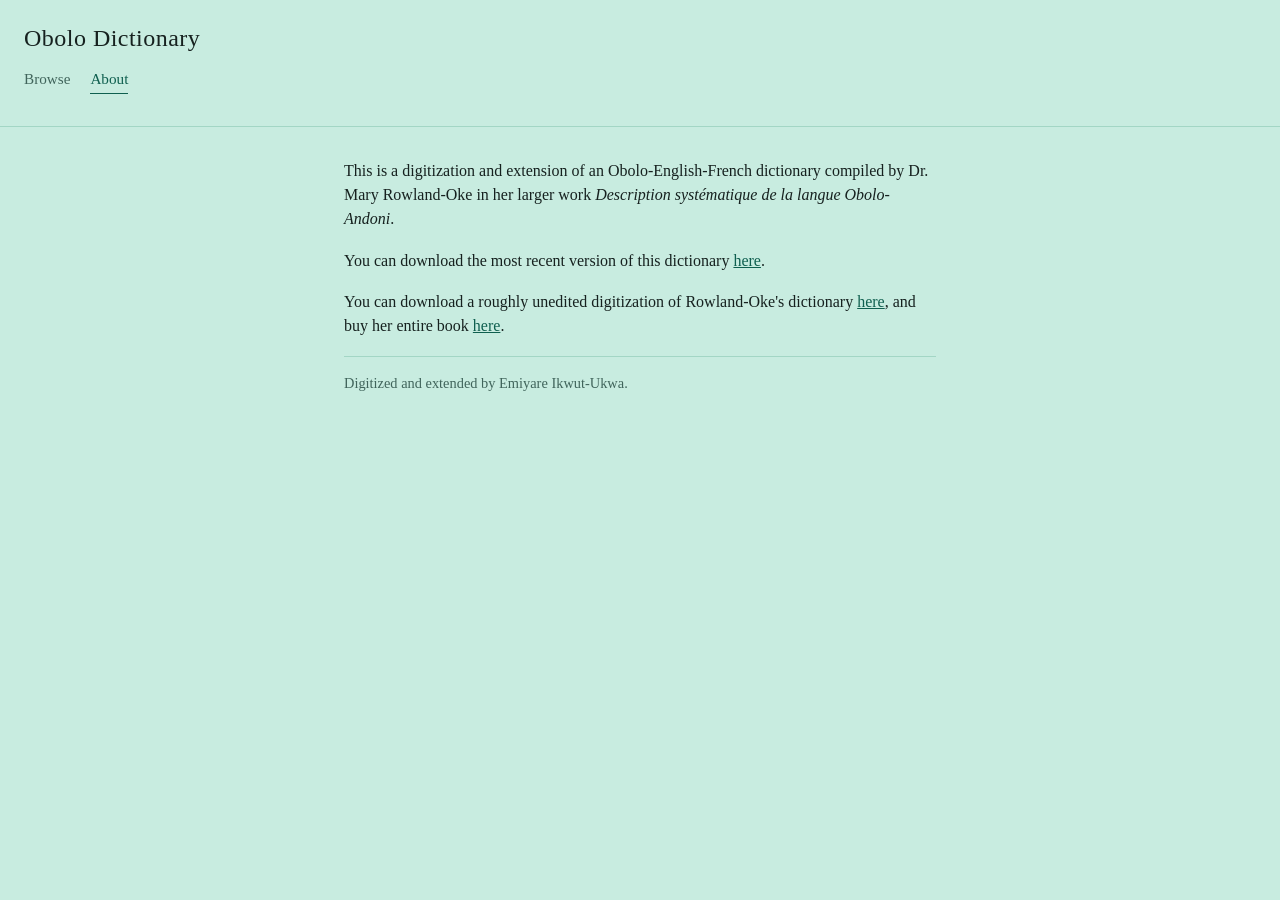
==== about.html @ 1e951d4e "Initial commit: Obolo dictionary site Static site (index.html/style.css/app.js) for browsing and sea" ====
<!DOCTYPE html>
<html lang="en">
<head>
<meta charset="UTF-8">
<meta name="viewport" content="width=device-width, initial-scale=1.0">
<title>About — Obolo Dictionary</title>
<link rel="stylesheet" href="style.css?v=6">
</head>
<body>
  <header>
    <h1>Obolo Dictionary</h1>
    <nav class="site-nav">
      <a href="index.html">Browse</a>
      <a href="about.html" class="active">About</a>
    </nav>
  </header>

  <main class="about">
    <p>
      This is a digitization and extension of an Obolo-English-French dictionary
      compiled by Dr. Mary Rowland-Oke in her larger work
      <em>Description systématique de la langue Obolo-Andoni</em>.
    </p>

    <p>
      You can download the most recent version of this dictionary
      <a href="updated_obolo_dictionary.json" download>here</a>.
    </p>

    <p>
      You can download a roughly unedited digitization of Rowland-Oke's dictionary
      <a href="description_systematique_dictionary.json" download>here</a>,
      and buy her entire book
      <a href="https://www.amazon.com/Description-Systematique-Langue-Obolo-Andoni/dp/274755015X/ref=tmm_pap_swatch_0" target="_blank" rel="noopener">here</a>.
    </p>

    <p class="about-credit">
      Digitized and extended by Emiyare Ikwut-Ukwa.
    </p>
  </main>
</body>
</html>
---- style.css ----
:root {
  --ink: #16211f;
  --paper: #c8ece0;
  --paper-raised: #ddf5ec;
  --rule: #a3d6c5;
  --muted: #40645b;
  --accent: #0f5f4f;
}

* { box-sizing: border-box; }

body {
  margin: 0;
  background: var(--paper);
  color: var(--ink);
  font-family: "Times New Roman", Times, serif;
  line-height: 1.5;
}

header {
  position: sticky;
  top: 0;
  background: var(--paper);
  border-bottom: 1px solid var(--rule);
  padding: 1.25rem 1.5rem 1rem;
  z-index: 10;
}

h1 {
  margin: 0 0 0.75rem;
  font-size: 1.5rem;
  font-weight: normal;
  letter-spacing: 0.02em;
}

nav.site-nav {
  display: flex;
  gap: 1.25rem;
  margin: 0 0 1rem;
}

nav.site-nav a {
  color: var(--muted);
  text-decoration: none;
  font-size: 0.95rem;
  padding-bottom: 0.15rem;
}

nav.site-nav a.active {
  color: var(--accent);
  border-bottom: 1px solid var(--accent);
}

nav.site-nav a:hover {
  color: var(--accent);
}

.about {
  max-width: 640px;
  margin: 0 auto;
  padding: 2rem 1.5rem 3rem;
}

.about p {
  margin: 0 0 1.1rem;
}

.about a {
  color: var(--accent);
}

.about-credit {
  margin-top: 2.5rem;
  padding-top: 1rem;
  border-top: 1px solid var(--rule);
  font-size: 0.9rem;
  color: var(--muted);
}

.search-bar {
  display: flex;
  align-items: center;
  gap: 0.75rem;
  max-width: 640px;
}

#search-input {
  flex: 1;
  font-family: inherit;
  font-size: 1rem;
  padding: 0.55rem 0.8rem;
  border: 1px solid var(--rule);
  border-radius: 6px;
  background: var(--paper-raised);
  color: var(--ink);
}

#search-input:focus {
  outline: none;
  border-color: var(--accent);
}

#result-count {
  font-size: 0.85rem;
  color: var(--muted);
  white-space: nowrap;
}

main {
  max-width: 720px;
  margin: 0 auto;
  padding: 1.5rem 1.5rem 3rem;
}

.entry {
  padding: 1.1rem 0;
  border-bottom: 1px solid var(--rule);
}

.entry:last-child {
  border-bottom: none;
}

.headword {
  font-size: 1.25rem;
  font-weight: bold;
  color: var(--accent);
}

/* outer grouping: sense */
.sense {
  margin-top: 0.5rem;
  padding-left: 1.4rem;
}

.sense-num {
  display: inline-block;
  width: 1.4rem;
  margin-left: -1.4rem;
  color: var(--muted);
}

/* inner grouping: subdefinition, nested within a sense */
.subdef {
  margin: 0.15rem 0;
}

.subdef-letter {
  color: var(--muted);
  margin-right: 0.3rem;
}

.pos {
  font-style: italic;
  color: var(--muted);
  margin-right: 0.3rem;
}

.examples, .derived, .related {
  margin: 0.35rem 0 0.35rem 1.2rem;
  font-size: 0.92rem;
}

.example {
  color: var(--muted);
  margin: 0.4rem 0;
}

.example .ex-ipa {
  color: var(--ink);
  font-style: italic;
}

.example .ex-gloss {
  margin-top: 0.1rem;
}

.child-entry {
  color: var(--muted);
  margin: 0.15rem 0;
}

.child-entry .child-ipa {
  color: var(--ink);
  font-style: italic;
}

.child-label {
  font-size: 0.78rem;
  text-transform: uppercase;
  letter-spacing: 0.05em;
  color: var(--muted);
  margin-right: 0.3rem;
}

.cf-var-other {
  font-size: 0.85rem;
  color: var(--muted);
}

footer {
  max-width: 720px;
  margin: 0 auto;
  padding: 1rem 1.5rem 3rem;
}

#pagination {
  display: flex;
  align-items: center;
  justify-content: center;
  gap: 1rem;
  font-size: 0.95rem;
}

#pagination button {
  font-family: inherit;
  font-size: 0.95rem;
  padding: 0.4rem 0.9rem;
  border: 1px solid var(--rule);
  background: var(--paper-raised);
  color: var(--ink);
  border-radius: 6px;
  cursor: pointer;
}

#pagination button:disabled {
  opacity: 0.4;
  cursor: default;
}

#pagination button:not(:disabled):hover {
  border-color: var(--accent);
}

.empty-state {
  color: var(--muted);
  padding: 2rem 0;
  text-align: center;
}
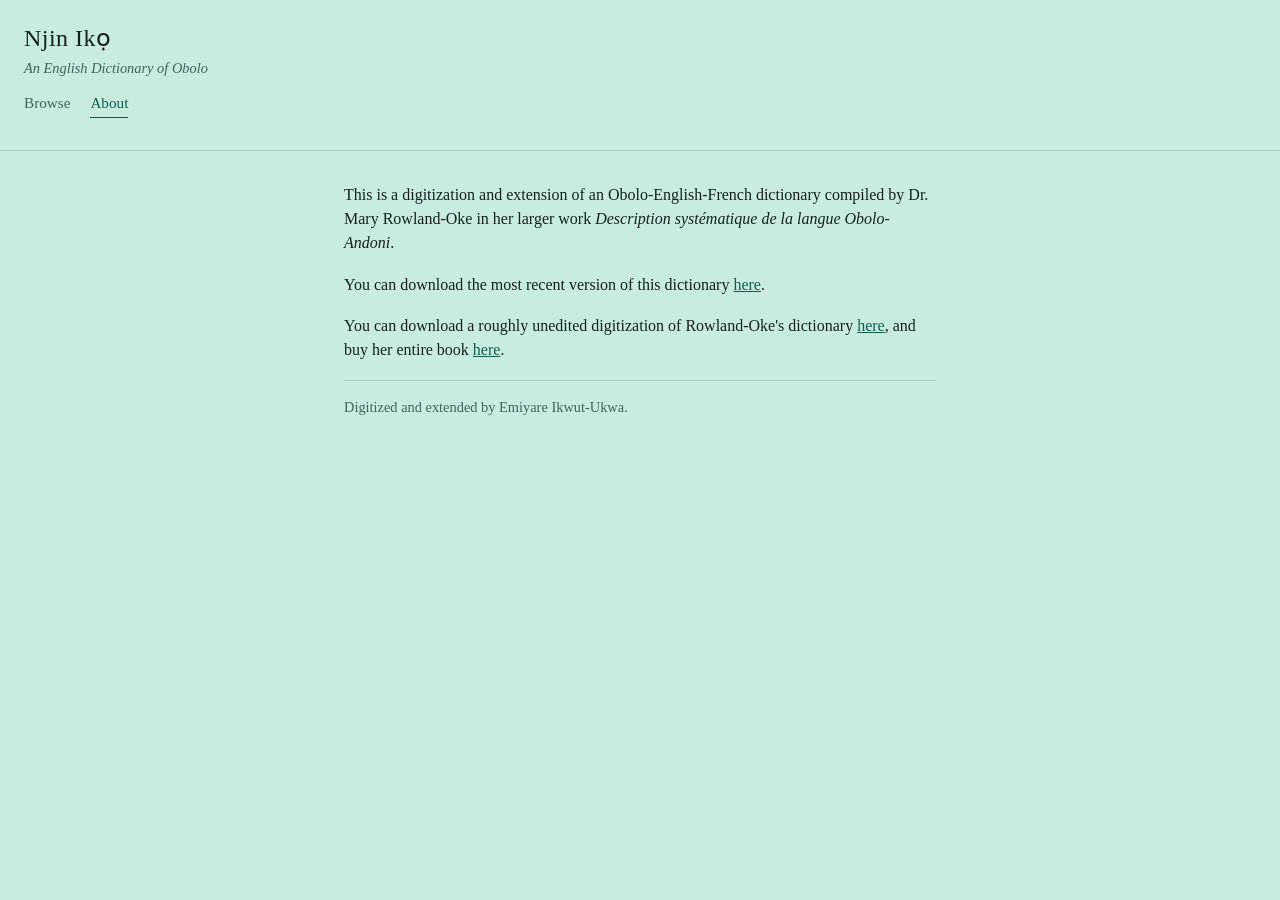
==== commit a5335e3f: "Rename to Njin Iko, fix search and pagination - Rename site to "Njin Ikọ" with "An English Dictionar" ====
--- a/about.html
+++ b/about.html
@@ -3,12 +3,13 @@
 <head>
 <meta charset="UTF-8">
 <meta name="viewport" content="width=device-width, initial-scale=1.0">
-<title>About — Obolo Dictionary</title>
-<link rel="stylesheet" href="style.css?v=6">
+<title>About — Njin Ikọ</title>
+<link rel="stylesheet" href="style.css?v=8">
 </head>
 <body>
   <header>
-    <h1>Obolo Dictionary</h1>
+    <h1>Njin Ikọ</h1>
+    <p class="subtitle">An English Dictionary of Obolo</p>
     <nav class="site-nav">
       <a href="index.html">Browse</a>
       <a href="about.html" class="active">About</a>
--- a/style.css
+++ b/style.css
@@ -27,10 +27,17 @@
 }
 
 h1 {
-  margin: 0 0 0.75rem;
+  margin: 0;
   font-size: 1.5rem;
   font-weight: normal;
   letter-spacing: 0.02em;
+}
+
+.subtitle {
+  margin: 0.15rem 0 0.75rem;
+  font-size: 0.9rem;
+  color: var(--muted);
+  font-style: italic;
 }
 
 nav.site-nav {
@@ -101,9 +108,10 @@
 }
 
 #result-count {
+  display: block;
+  margin-top: 0.5rem;
   font-size: 0.85rem;
   color: var(--muted);
-  white-space: nowrap;
 }
 
 main {
@@ -232,6 +240,36 @@
   border-color: var(--accent);
 }
 
+.page-jump {
+  display: flex;
+  align-items: center;
+  gap: 0.4rem;
+}
+
+#page-input {
+  width: 3.2rem;
+  font-family: inherit;
+  font-size: 0.95rem;
+  text-align: center;
+  padding: 0.35rem 0.3rem;
+  border: 1px solid var(--rule);
+  border-radius: 6px;
+  background: var(--paper-raised);
+  color: var(--ink);
+  -moz-appearance: textfield;
+}
+
+#page-input::-webkit-outer-spin-button,
+#page-input::-webkit-inner-spin-button {
+  -webkit-appearance: none;
+  margin: 0;
+}
+
+#page-input:focus {
+  outline: none;
+  border-color: var(--accent);
+}
+
 .empty-state {
   color: var(--muted);
   padding: 2rem 0;
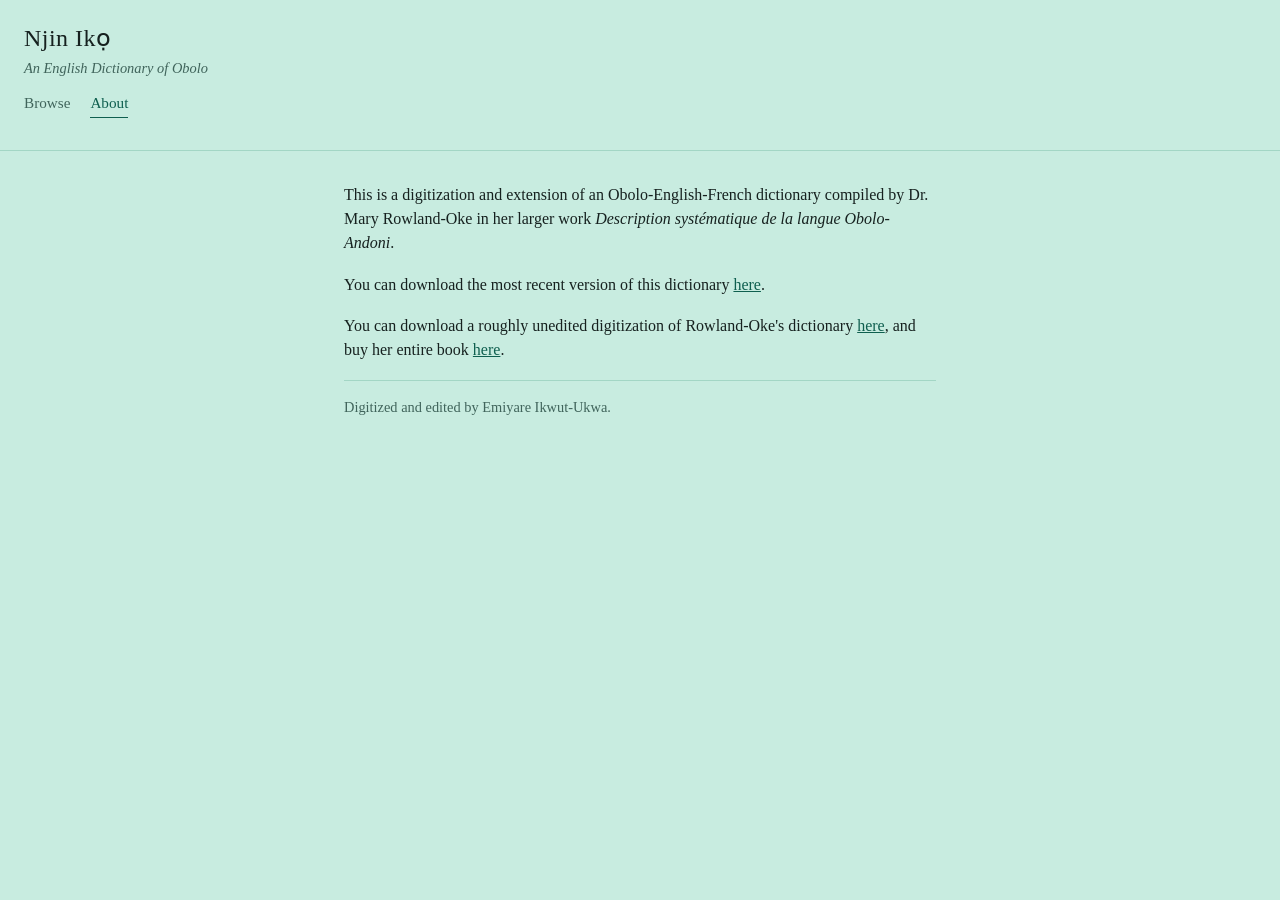
==== commit be2eddc6: "Un-italicize IPA, fix About wording, pick up manual xlsx edits - IPA is no longer italicized now tha" ====
--- a/about.html
+++ b/about.html
@@ -4,7 +4,7 @@
 <meta charset="UTF-8">
 <meta name="viewport" content="width=device-width, initial-scale=1.0">
 <title>About — Njin Ikọ</title>
-<link rel="stylesheet" href="style.css?v=8">
+<link rel="stylesheet" href="style.css?v=10">
 </head>
 <body>
   <header>
@@ -36,7 +36,7 @@
     </p>
 
     <p class="about-credit">
-      Digitized and extended by Emiyare Ikwut-Ukwa.
+      Digitized and edited by Emiyare Ikwut-Ukwa.
     </p>
   </main>
 </body>
--- a/style.css
+++ b/style.css
@@ -135,6 +135,18 @@
   color: var(--accent);
 }
 
+/* orthography is the primary display form throughout; IPA is always
+   secondary, shown in slashes, smaller and muted */
+.ipa-line {
+  color: var(--muted);
+}
+
+.headword-ipa {
+  font-size: 0.95rem;
+  margin-top: 0.1rem;
+  margin-bottom: 0.4rem;
+}
+
 /* outer grouping: sense */
 .sense {
   margin-top: 0.5rem;
@@ -158,6 +170,21 @@
   margin-right: 0.3rem;
 }
 
+/* shown only when a subdef's own form differs from the word's headword,
+   e.g. "bát ólóm" (to get married) under the headword "bát" */
+.subdef-form {
+  margin-bottom: 0.15rem;
+}
+
+.subdef-ortho {
+  font-weight: bold;
+  color: var(--accent);
+}
+
+.subdef-ipa {
+  font-size: 0.85rem;
+}
+
 .pos {
   font-style: italic;
   color: var(--muted);
@@ -174,13 +201,18 @@
   margin: 0.4rem 0;
 }
 
+.example .ex-ortho {
+  color: var(--ink);
+  font-style: italic;
+}
+
 .example .ex-ipa {
-  color: var(--ink);
-  font-style: italic;
+  font-size: 0.85rem;
+  margin-top: 0.05rem;
 }
 
 .example .ex-gloss {
-  margin-top: 0.1rem;
+  margin-top: 0.15rem;
 }
 
 .child-entry {
@@ -188,9 +220,17 @@
   margin: 0.15rem 0;
 }
 
+.child-entry .child-ortho {
+  color: var(--ink);
+  font-weight: bold;
+}
+
 .child-entry .child-ipa {
-  color: var(--ink);
-  font-style: italic;
+  font-size: 0.85rem;
+}
+
+.child-entry .child-gloss {
+  margin-top: 0.05rem;
 }
 
 .child-label {
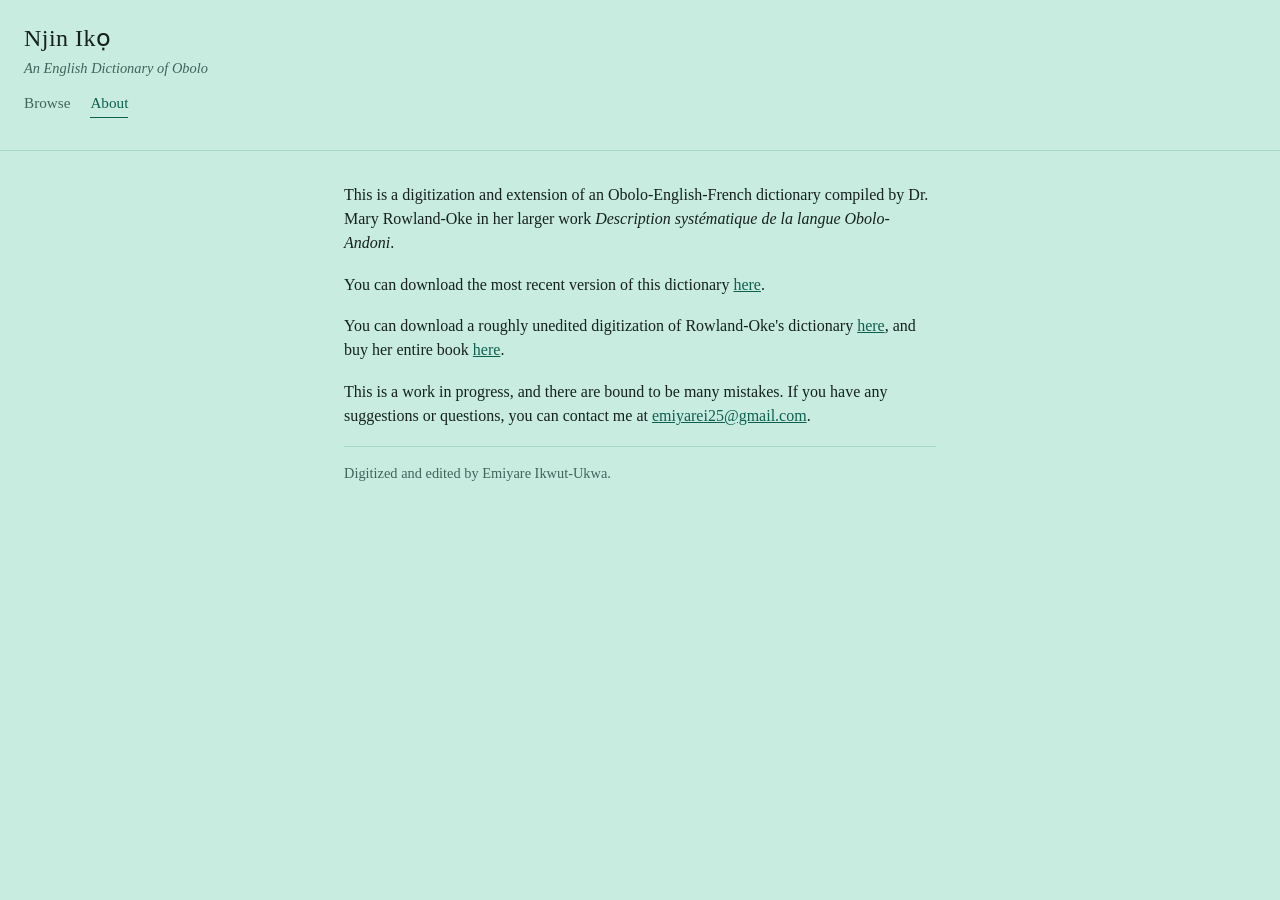
==== commit 48f30d03: "Add contact email to About page" ====
--- a/about.html
+++ b/about.html
@@ -4,7 +4,7 @@
 <meta charset="UTF-8">
 <meta name="viewport" content="width=device-width, initial-scale=1.0">
 <title>About — Njin Ikọ</title>
-<link rel="stylesheet" href="style.css?v=10">
+<link rel="stylesheet" href="style.css?v=11">
 </head>
 <body>
   <header>
@@ -35,6 +35,12 @@
       <a href="https://www.amazon.com/Description-Systematique-Langue-Obolo-Andoni/dp/274755015X/ref=tmm_pap_swatch_0" target="_blank" rel="noopener">here</a>.
     </p>
 
+    <p>
+      This is a work in progress, and there are bound to be many mistakes. If you have
+      any suggestions or questions, you can contact me at
+      <a href="mailto:emiyarei25@gmail.com">emiyarei25@gmail.com</a>.
+    </p>
+
     <p class="about-credit">
       Digitized and edited by Emiyare Ikwut-Ukwa.
     </p>
--- a/style.css
+++ b/style.css
@@ -120,6 +120,20 @@
   padding: 1.5rem 1.5rem 3rem;
 }
 
+.letter-heading {
+  margin: 1.75rem 0 0.25rem;
+  padding-bottom: 0.3rem;
+  border-bottom: 2px solid var(--accent);
+  font-size: 1rem;
+  font-weight: normal;
+  letter-spacing: 0.12em;
+  color: var(--accent);
+}
+
+main > .letter-heading:first-child {
+  margin-top: 0;
+}
+
 .entry {
   padding: 1.1rem 0;
   border-bottom: 1px solid var(--rule);
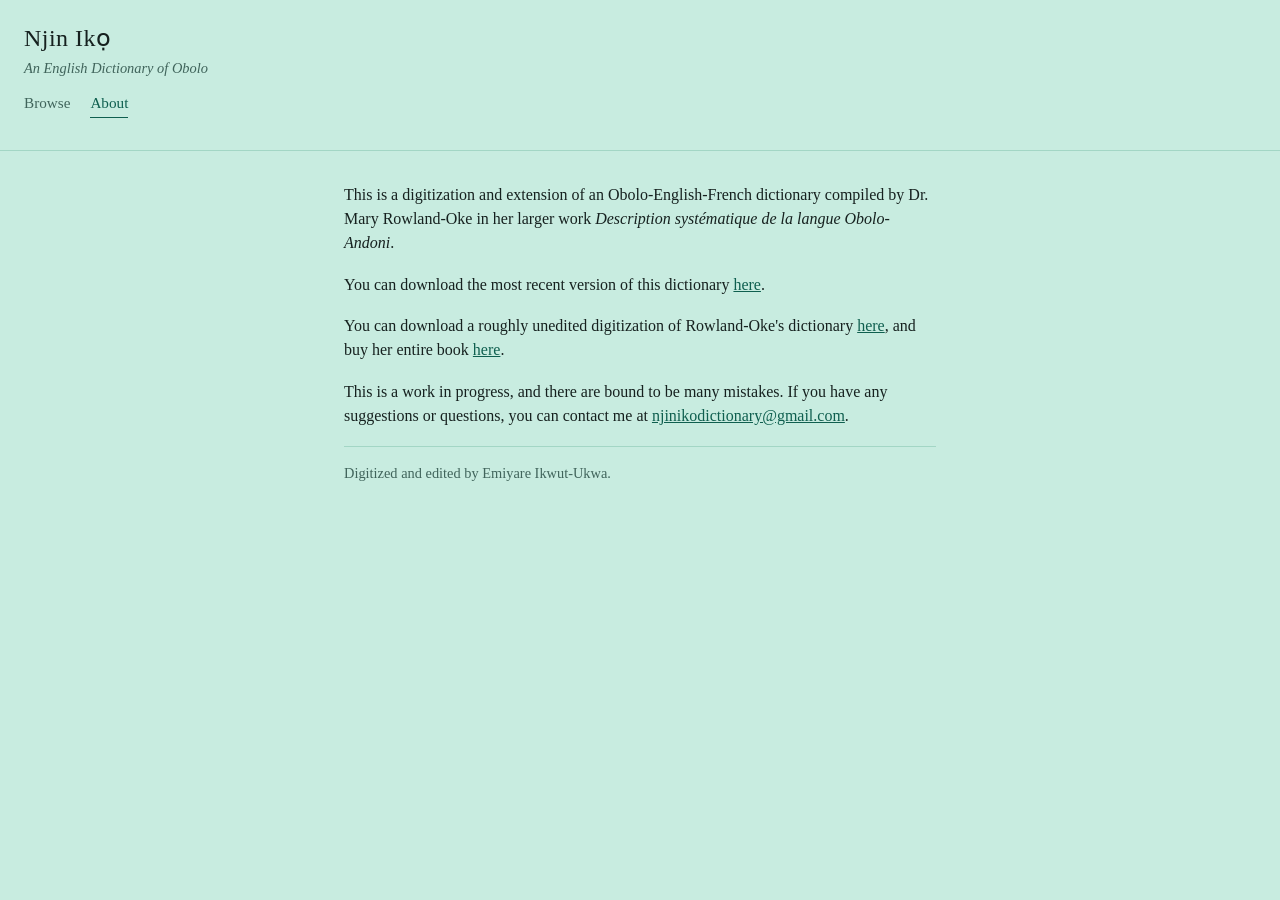
==== commit b9cf53d3: "Use dedicated njinikodictionary@gmail.com as the site contact address" ====
--- a/about.html
+++ b/about.html
@@ -38,7 +38,7 @@
     <p>
       This is a work in progress, and there are bound to be many mistakes. If you have
       any suggestions or questions, you can contact me at
-      <a href="mailto:emiyarei25@gmail.com">emiyarei25@gmail.com</a>.
+      <a href="mailto:njinikodictionary@gmail.com">njinikodictionary@gmail.com</a>.
     </p>
 
     <p class="about-credit">
